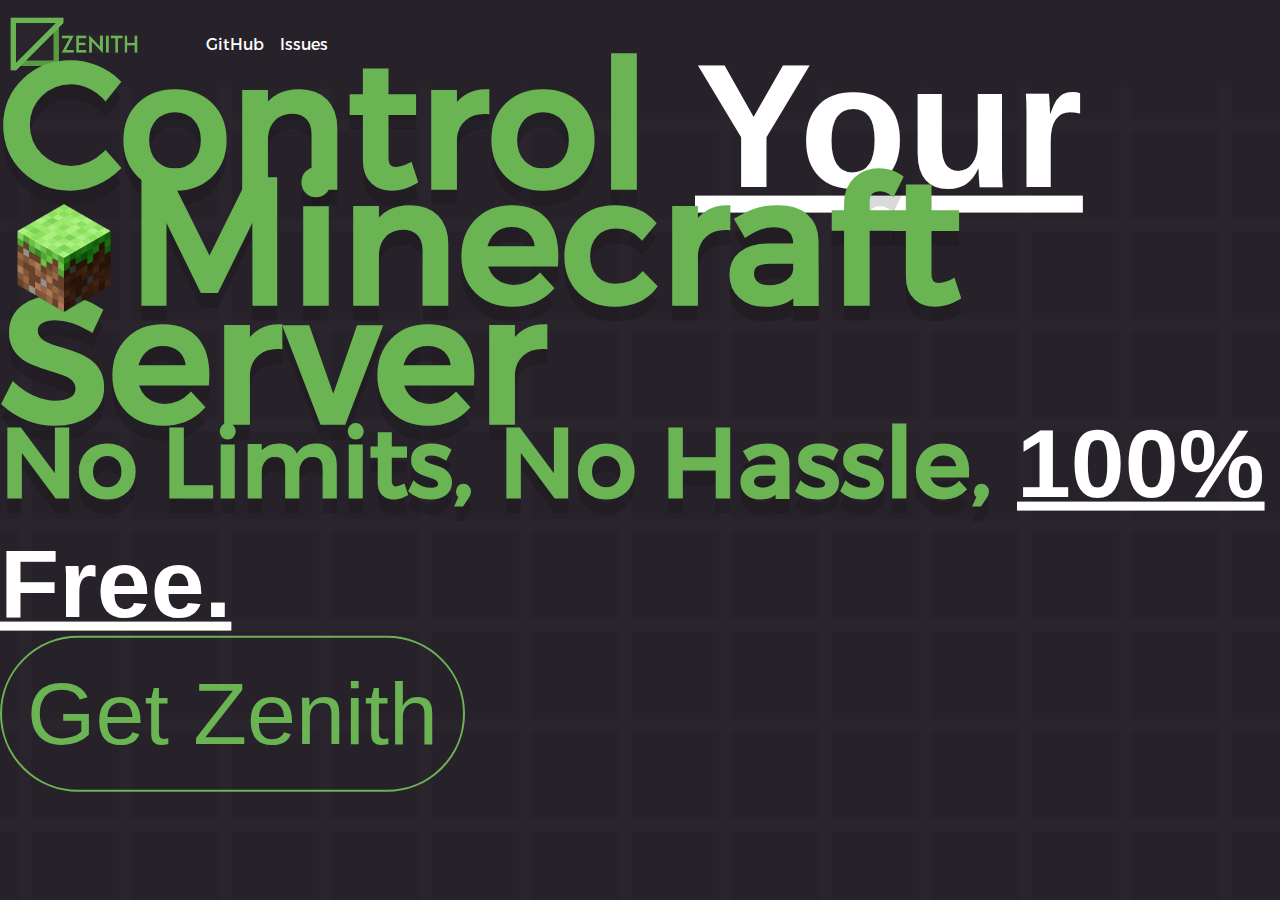
==== index.html @ 2db95098 "Add files via upload" ====
<!DOCTYPE html>
<html lang="en">
<head>
    <meta charset="UTF-8">
    <meta name="viewport" content="width=device-width, initial-scale=1.0">
    <link rel="stylesheet" href="style.css">
    <link rel="icon" href="../assets/images/zenith/zenith logo.png" type="image/x-icon">
    <title>Zenith</title>
</head>

<body>
    <script>
        window.location.href = '/home';
    </script>
</body>
</html>
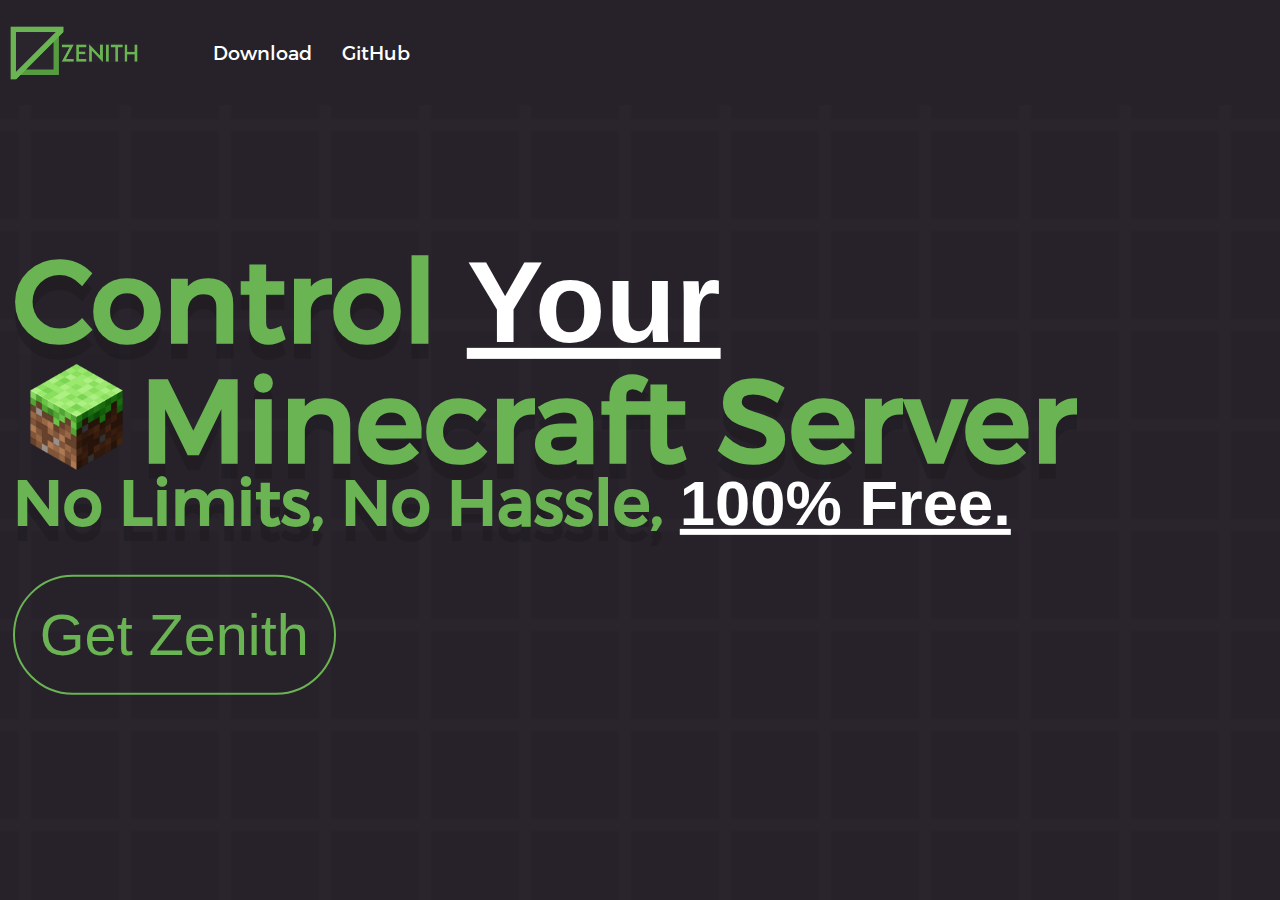
==== commit 25ead2d4: "Add files via upload" ====
--- a/index.html
+++ b/index.html
@@ -9,6 +9,8 @@
 </head>
 
 <body>
+    Forwarding...
+
     <script>
         window.location.href = '/home';
     </script>
